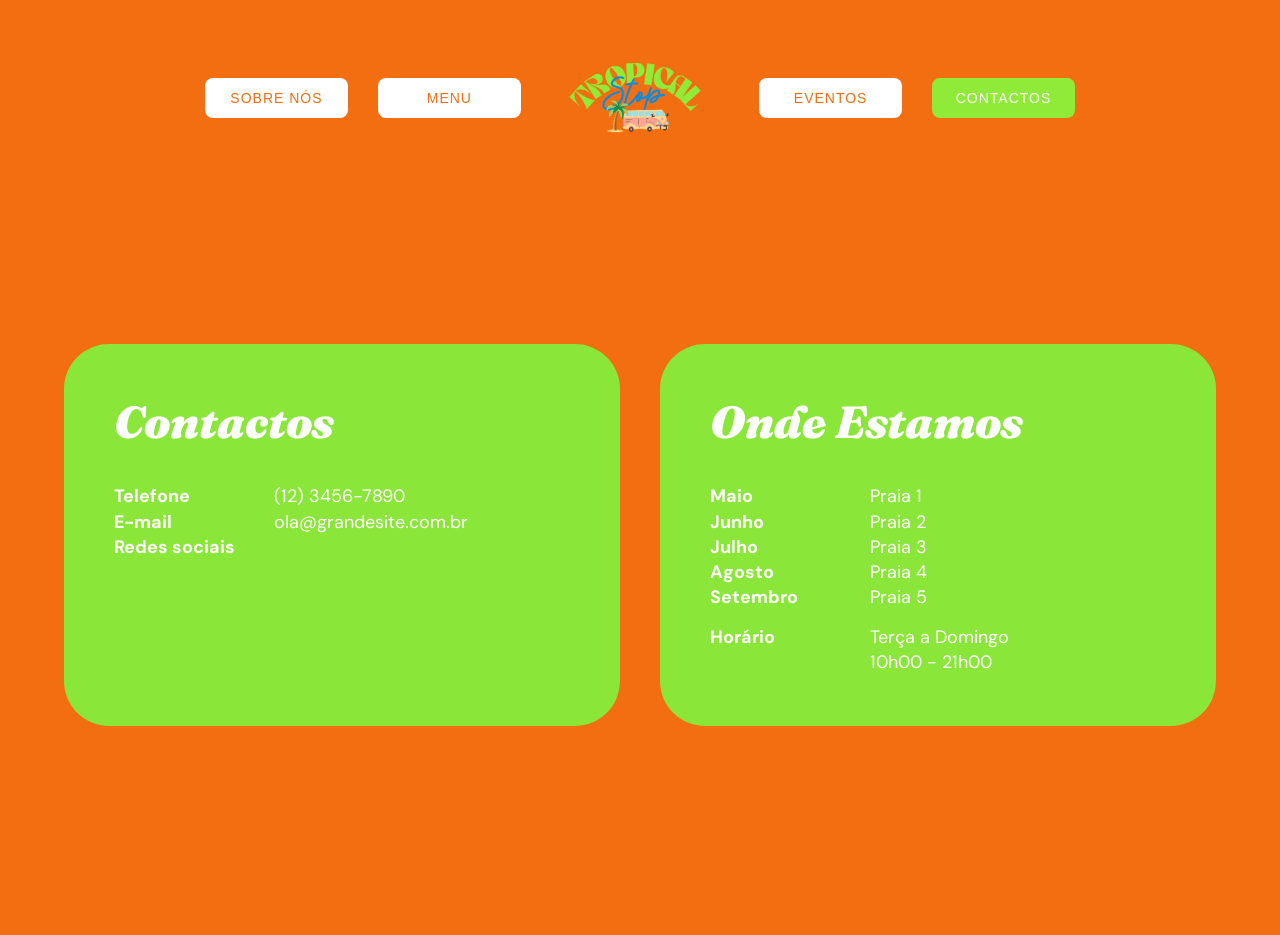
==== contactos.html @ ebd36330 "contactos" ====
<!DOCTYPE html>
<html lang="pt">
<head>
    <meta charset="UTF-8">
    <meta name="viewport" content="width=device-width, initial-scale=1.0">
    <title>Tropical Stop</title>
    <link rel="stylesheet" href="style.css">
    <link rel="preconnect" href="https://fonts.googleapis.com">
<link rel="preconnect" href="https://fonts.gstatic.com" crossorigin>
<link href="https://fonts.googleapis.com/css2?family=DM+Sans:wght@400;700&family=Fraunces:ital,opsz,wght@1,9..144,900&display=swap" rel="stylesheet">
</head>
<body>

    <header>
        <nav class="navbar">
            <a href="historia.html">SOBRE NÓS</a>
            <a href="servicos.html">MENU</a>
            <a href="index.html" class="nav-logo-link">
                <img src="Logo_sem_fundo.png" alt="Home" class="mini-logo">
            </a>
            <a href="servicos.html">EVENTOS</a>
            <a href="contactos.html" class="active">CONTACTOS</a>
        </nav>
    </header>

    <main class="contatos-main">
        <!-- CONTENTOR PRINCIPAL QUE METE AS CAIXAS LADO A LADO -->
        <div class="contatos-container">
            
            <!-- CAIXA 1: CONTACTOS (Esquerda) -->
            <div class="box-contato">
                <h1 class="titulo-contato">Contactos</h1>
                
                <div class="grid-contato">
                    <div class="label-contato">Telefone</div>
                    <div class="info-contato">(12) 3456-7890</div>
                    
                    <div class="label-contato">E-mail</div>
                    <div class="info-contato">ola@grandesite.com.br</div>
                    
                    <div class="label-contato">Redes sociais</div>
                    <div class="info-contato">
                        <a href="#"><i class="fa-brands fa-instagram"></i></a>
                    </div>
                </div>
            </div>
    
            <!-- CAIXA 2: LOCALIZAÇÃO E HORÁRIO (Direita) -->
            <div class="box-contato">
                <h1 class="titulo-contato">Onde Estamos</h1>
                
                <div class="grid-contato">
                    <div class="label-contato">Maio</div>
                    <div class="info-contato">Praia 1</div>

                    <div class="label-contato">Junho</div>
                    <div class="info-contato">Praia 2</div>

                    <div class="label-contato">Julho</div>
                    <div class="info-contato">Praia 3</div>

                    <div class="label-contato">Agosto</div>
                    <div class="info-contato">Praia 4</div>

                    <div class="label-contato">Setembro</div>
                    <div class="info-contato">Praia 5</div>
                    
                    <div class="label-contato separador-horario">Horário</div>
                    <div class="info-contato separador-horario">Terça a Domingo<br>10h00 - 21h00</div>
                
                </div>
            </div>
    
        </div>
    </main>
</body>
</html>
---- style.css ----
body{
    background-color: #f56f11;
}

* {
    margin: 0;
    padding: 0;
    box-sizing: border-box;
}

body {
    background-color: #f26e11; /* O laranja vibrante da imagem */
    font-family: 'Arial Black', Impact, sans-serif; /* Fonte grossa para o menu */
    height: 100vh;
    display: flex;
    flex-direction: column;
}

/* Estilização do Menu Superior */
header {
    width: 100%;
    padding-top: 30px;
    display: flex;
    justify-content: center;
}

.navbar {
    display: flex;
    width: 80%;
    max-width: 900px;
    justify-content: center;
    margin-top: 30px;
    align-items: center;
}

/* Centralização Absoluta do Logótipo */
.hero-container {
    flex: 1;
    display: flex;
    justify-content: center;
    align-items: center;
    padding-bottom: 50px; /* Desvia ligeiramente para cima para equilibrar visualmente */
}

.main-logo {
    max-width: 95%; /* Garante que em ecrãs pequenos a imagem não sai das bordas */
    width: 950px;
    height: auto;
    object-fit: contain;
}

/* Estilo geral para todos os links do menu */
nav a {
    width: 170px;
    text-align: center; 
    display: flex; 
    justify-content: center; 
    align-items: center;

    background-color: #ffffff; 
    color: #f26e11;
    border-radius: 8px;

    font-size: 14px;
    letter-spacing: 1px;
    padding: 12px 0;
    margin: 0 15px; 
    text-decoration: none;
}

nav a.active {
    background-color: #90ea38; /* A cor verde vibrante */
    color: white; /* Mantém o texto branco no fundo verde */
}


/***/


.sobre-container {
    display: flex;
    max-width: 1200px;
    width: 90%;
    margin: 0 auto; /* Removemos a margem do topo antiga */
    gap: 40px; 
    
    /* MÁGICA AQUI: O ecrã tem 100vh de altura. Tiramos 100px para o menu superior. 
       Isto força o contentor a ir até ao fundo da página! */
    height: calc(100vh - 100px); 
    
    align-items: stretch; /* Garante que os dois lados esticam até ao fundo */
}

.sobre-esquerdo {
    flex: 1;
    display: flex;
    flex-direction: column;
    justify-content: flex-end; /* Empurra a foto para colar mesmo no fundo da página */
}

.titulo-sobre {
    font-family: 'Fraunces', serif;
    font-weight: 900;  
    font-size: 75px;        
    color: #90ea38;         
    line-height: 1.1;
    letter-spacing: -1px;
}

.foto-sobre {
    width: 100%;         /* Ocupa a largura total do bloco esquerdo */
    max-width: 450px;    /* Define um limite para a foto não ficar gigante em ecrãs enormes */
    align-self: flex-start; /* Alinha à esquerda */
    margin-top: 15px;
}

.sobre-direito {
    flex: 1; 
    display: flex;
    flex-direction: column;
    /* Como o container agora vai até ao fundo, isto centra os cartões na página perfeita verticalmente */
    justify-content: center; 
    gap: 25px; 
}

.cartao-info {
    background-color: #90ea38;
    border-radius: 25px;
    padding: 35px;
    display: flex;
    gap: 25px; /* Espaço entre o subtítulo e o texto descritivo */
    align-items: center;
    box-shadow: 0 4px 10px rgba(0,0,0,0.05); /* Sombra muito subtil */
}

.subtitulo-cartao {
    color: #f56f11;
    font-size: 20px;
    font-family: 'Arial Black', sans-serif;
    width: 30%; /* Força o título a quebrar linhas se for grande */
    line-height: 1.2;
}

.texto-cartao {
    color: #f56f11;
    font-size: 16px;
    font-family: Arial, sans-serif;
    font-weight: bold;
    width: 70%;
    line-height: 1.4;
}

.nav-logo-link {
    margin: 0 30px; /* Dá um espaçamento extra (30px) para os botões não sufocarem o logo */
    display: flex;
    align-items: center;
    transition: transform 0.2s ease;
}

.nav-logo-link:hover {
    transform: scale(1.1); /* O logo cresce ligeiramente ao passar o rato */
}

/* Tamanho do logo no meio da barra */
.mini-logo {
    height: 75px; /* Podes aumentar ou diminuir aqui para controlar o impacto do logo no meio */
    width: auto;
    object-fit: contain;
}

.nav-logo-link {
    margin: 0 30px; /* Espaço para os botões não colarem no logo */
    background: none; /* À PROVA DE BALA: Garante que não há retângulos aqui */
    border: none;
    padding: 0;
    display: flex;
    align-items: center;
    transition: transform 0.2s ease;
}

/***/

.contatos-main {
    background-color: #f26e11; /* O teu fundo laranja */
    min-height: calc(100vh - 100px); /* Ocupa a altura restante da página descontando o menu */
    display: flex;
    justify-content: center; /* Centra o bloco todo no meio do ecrã */
    align-items: center;
    padding: 40px 0;
}

/* O novo esqueleto que segura as duas caixas lado a lado */
.contatos-container {
    display: flex;
    flex-direction: row; /* Força o alinhamento lado a lado */
    gap: 40px;           /* Espaço de separação entre a Caixa 1 e a Caixa 2 */
    width: 90%;
    max-width: 1200px;   /* Garante que o layout não estica infinitamente em ecrãs gigantes */
    justify-content: center;
}

/* As caixas verdes gémeas (Ajustadas com flex: 1 para terem o mesmo tamanho) */
.box-contato {
    flex: 1; /* Faz com que as duas caixas ganhem exatamente a mesma largura automaticamente */
    background-color: #8ae639; /* O teu verde alface */
    border-radius: 45px;       /* Cantos arredondados modernos */
    padding: 50px;
    box-sizing: border-box;    /* Evita que o padding deforme o tamanho das caixas */
    align-items: center;
}

/* Os títulos dentro de cada caixa */
.titulo-contato {
    font-family: 'Fraunces', serif; /* A tua fonte estilo Tan Buster */
    font-weight: 900;
    font-style: italic;
    color: #ffffff;
    font-size: 45px; /* Reduzi ligeiramente para caber perfeitamente no topo de duas colunas */
    margin-top: 0;
    margin-bottom: 35px;
}

/* Alinhamento dos dados em grelha dentro das caixas */
.grid-contato {
    display: grid;
    grid-template-columns: 160px 1fr; /* Alinha o rótulo à esquerda e o texto à direita */
    align-items: start;
}

/* Rótulos (Telefone, Horário, etc) */
.label-contato {
    font-family: 'DM Sans', sans-serif;
    font-weight: 700;
    color: #ffffff;
    font-size: 18px;
}

/* Informações escritas */
.info-contato, .info-contato a {
    font-family: 'DM Sans', sans-serif;
    font-weight: 400; /* A tua DM Sans Regular do Canva */
    color: #ffffff;
    text-decoration: none;
    font-size: 18px;
    line-height: 1.4; /* Dá espaço entre linhas caso o texto quebre, como no horário */
}

.separador-horario {
    margin-top: 15px; /* Altera este valor para controlar a distância entre os meses e o horário */
}
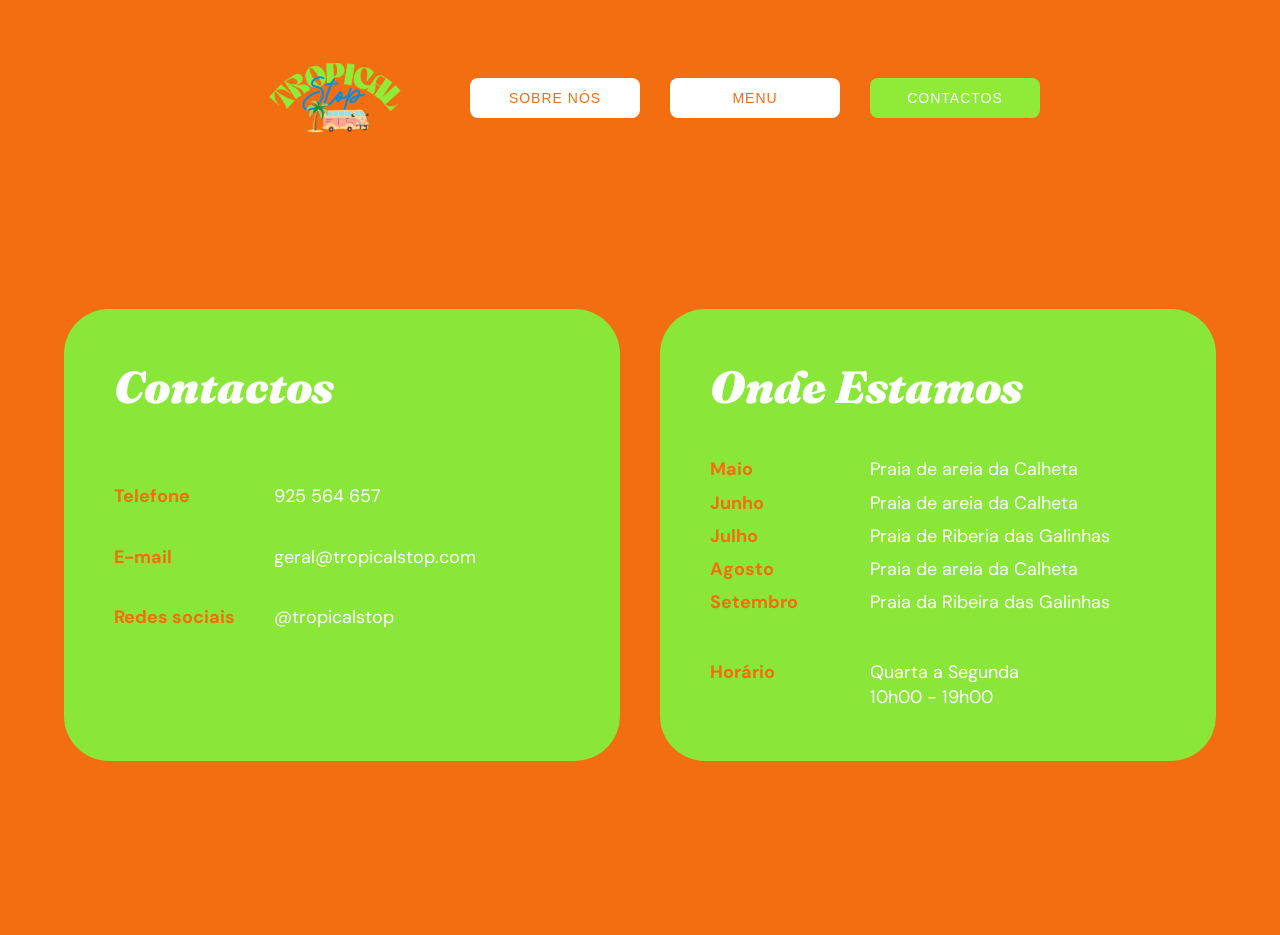
==== commit b09c731c: "correções finais" ====
--- a/contactos.html
+++ b/contactos.html
@@ -13,12 +13,11 @@
 
     <header>
         <nav class="navbar">
-            <a href="historia.html">SOBRE NÓS</a>
-            <a href="servicos.html">MENU</a>
             <a href="index.html" class="nav-logo-link">
                 <img src="Logo_sem_fundo.png" alt="Home" class="mini-logo">
             </a>
-            <a href="servicos.html">EVENTOS</a>
+            <a href="historia.html">SOBRE NÓS</a>
+            <a href="menu.html">MENU</a>
             <a href="contactos.html" class="active">CONTACTOS</a>
         </nav>
     </header>
@@ -32,16 +31,14 @@
                 <h1 class="titulo-contato">Contactos</h1>
                 
                 <div class="grid-contato">
-                    <div class="label-contato">Telefone</div>
-                    <div class="info-contato">(12) 3456-7890</div>
+                    <div class="label-contato separador">Telefone</div>
+                    <div class="info-contato separador">925 564 657</div>
                     
-                    <div class="label-contato">E-mail</div>
-                    <div class="info-contato">ola@grandesite.com.br</div>
+                    <div class="label-contato separador">E-mail</div>
+                    <div class="info-contato separador">geral@tropicalstop.com</div>
                     
-                    <div class="label-contato">Redes sociais</div>
-                    <div class="info-contato">
-                        <a href="#"><i class="fa-brands fa-instagram"></i></a>
-                    </div>
+                    <div class="label-contato separador">Redes sociais</div>
+                    <div class="info-contato separador">@tropicalstop</div>
                 </div>
             </div>
     
@@ -51,22 +48,22 @@
                 
                 <div class="grid-contato">
                     <div class="label-contato">Maio</div>
-                    <div class="info-contato">Praia 1</div>
+                    <div class="info-contato">Praia de areia da Calheta</div>
 
                     <div class="label-contato">Junho</div>
-                    <div class="info-contato">Praia 2</div>
+                    <div class="info-contato">Praia de areia da Calheta</div>
 
                     <div class="label-contato">Julho</div>
-                    <div class="info-contato">Praia 3</div>
+                    <div class="info-contato">Praia de Riberia das Galinhas</div>
 
                     <div class="label-contato">Agosto</div>
-                    <div class="info-contato">Praia 4</div>
+                    <div class="info-contato">Praia de areia da Calheta</div>
 
                     <div class="label-contato">Setembro</div>
-                    <div class="info-contato">Praia 5</div>
+                    <div class="info-contato">Praia da Ribeira das Galinhas</div>
                     
                     <div class="label-contato separador-horario">Horário</div>
-                    <div class="info-contato separador-horario">Terça a Domingo<br>10h00 - 21h00</div>
+                    <div class="info-contato separador-horario">Quarta a Segunda<br>10h00 - 19h00</div>
                 
                 </div>
             </div>
--- a/style.css
+++ b/style.css
@@ -95,23 +95,23 @@
     flex: 1;
     display: flex;
     flex-direction: column;
-    justify-content: flex-end; /* Empurra a foto para colar mesmo no fundo da página */
-}
-
+    justify-content: center; /* Centra verticalmente no meio da secção */
+    align-items: center;     /* Centra horizontalmente no meio da secção */
+    text-align: center;      /* Garante que o texto quebra centrado */
+    min-height: 60vh;        /* Dá uma altura mínima para ele respirar no meio do ecrã */
+    width: 100%;             /* Ocupa a largura total já que eliminámos o lado direito */
+    padding: 40px 20px;      /* Margem de segurança para telemóveis */
+}
+
+/* 2. O teu título customizado */
 .titulo-sobre {
     font-family: 'Fraunces', serif;
-    font-weight: 900;  
-    font-size: 75px;        
-    color: #90ea38;         
+    font-weight: 900;
+    font-size: 75px;
+    color: #90ea38;
     line-height: 1.1;
     letter-spacing: -1px;
-}
-
-.foto-sobre {
-    width: 100%;         /* Ocupa a largura total do bloco esquerdo */
-    max-width: 450px;    /* Define um limite para a foto não ficar gigante em ecrãs enormes */
-    align-self: flex-start; /* Alinha à esquerda */
-    margin-top: 15px;
+    margin-bottom: 20px;     /* Dá espaço para o parágrafo de texto que vais pôr por baixo */
 }
 
 .sobre-direito {
@@ -231,8 +231,9 @@
 .label-contato {
     font-family: 'DM Sans', sans-serif;
     font-weight: 700;
-    color: #ffffff;
+    color: #f26e11;
     font-size: 18px;
+    margin-top: 8px;
 }
 
 /* Informações escritas */
@@ -243,8 +244,206 @@
     text-decoration: none;
     font-size: 18px;
     line-height: 1.4; /* Dá espaço entre linhas caso o texto quebre, como no horário */
+    margin-top: 8px;
 }
 
 .separador-horario {
-    margin-top: 15px; /* Altera este valor para controlar a distância entre os meses e o horário */
+    margin-top: 45px; /* Altera este valor para controlar a distância entre os meses e o horário */
+}
+
+.separador{
+    margin-top: 35px;
+}
+
+
+/***/
+
+/* O fundo da página de Eventos */
+.eventos-main {
+    background-color: #f26e11; /* O teu laranja padrão */
+    min-height: calc(100vh - 100px); /* Desconta a altura do menu */
+    display: flex;
+    justify-content: center;
+    align-items: center;
+    padding: 60px 0;
+}
+
+/* Contentor que separa o título do FAQ em duas colunas */
+.eventos-container {
+    display: grid;
+    grid-template-columns: 1fr 1.2fr; /* Divisão proporcional de espaço entre os dois lados */
+    gap: 80px; /* Grande espaço de separação no meio conforme a imagem */
+    width: 85%;
+    max-width: 1200px;
+    align-items: start; /* Alinha o topo dos dois blocos */
+}
+
+/* Estilo do título "EVENTOS" à esquerda */
+.titulo-pag-eventos {
+    font-family: 'Fraunces', serif; /* A tua fonte estilo Tan Buster */
+    font-weight: 900;
+    font-style: italic;
+    color: #8ae639; /* Verde-alface */
+    font-size: 85px; /* Bem gigante e chamativo */
+    margin: 0;
+    letter-spacing: -1px;
+    line-height: 1;
+}
+
+/* Bloco que segura as perguntas */
+.eventos-faq-bloco {
+    display: flex;
+    flex-direction: column;
+    gap: 40px; /* Espaço generoso entre cada bloco de pergunta/resposta */
+}
+
+/* Cada grupo de pergunta/resposta */
+.faq-item {
+    display: flex;
+    flex-direction: column;
+    gap: 5x; /* Pequeno espaço entre a pergunta e a resposta */
+}
+
+/* As perguntas em verde */
+.faq-pergunta {
+    font-family: 'DM Sans', sans-serif;
+    font-weight: 700; /* Bold para destacar bem */
+    color: #8ae639;   /* Verde-alface igual ao título */
+    font-size: 24px;
+    margin: 0;
+    line-height: 1.3;
+}
+
+/* As respostas em branco */
+.faq-resposta {
+    font-family: 'DM Sans', sans-serif;
+    font-weight: 400; /* A tua DM Sans Regular do Canva */
+    color: #ffffff;   /* Branco puro para leitura limpa */
+    font-size: 18px;
+    margin: 0;
+    line-height: 1.5;
+}
+
+
+/***/
+
+.menu-layout-main {
+    min-height: calc(100vh - 100px);
+    display: flex;
+    flex-direction: column;
+    align-items: center;
+    padding: 40px 20px;
+    box-sizing: border-box;
+}
+
+/* O título "MENU" centrado no topo */
+.menu-principal-titulo {
+    font-family: 'Arial Black', Impact, sans-serif; /* Fonte grossa e geométrica como a imagem */
+    color: #f26e11; /* O teu laranja */
+    font-size: 70px;
+    margin-top: 0;
+    margin-bottom: 40px;
+    text-align: center;
+    letter-spacing: -1px;
+}
+
+/* A estrutura de 3 colunas e 2 linhas */
+.menu-grid-contentor {
+    display: grid;
+    grid-template-columns: repeat(3, 1fr); /* Cria 3 colunas de tamanhos iguais */
+    gap: 25px; /* Espaço de separação entre os cartões */
+    width: 90%;
+    max-width: 1200px;
+}
+
+/* Estilo base de todos os cartões */
+.cartao-menu {
+    background-color: #8ae639; /* Um verde um pouco mais claro para destacar do fundo, igual à imagem */
+    border: 2px solid #ffffff; /* Borda fina branca elegante */
+    border-radius: 40px;       /* Cantos super arredondados */
+    padding: 40px 20px;
+    display: flex;
+    flex-direction: column;
+    justify-content: center;   /* Centra o conteúdo na vertical */
+    align-items: center;       /* Centra o conteúdo na horizontal */
+    text-align: center;        /* Centra as linhas de texto */
+    min-height: 240px;         /* Garante que todos os cartões têm a mesma altura */
+    box-sizing: border-box;
+}
+
+/* Variante para os Cartões Azuis (Combos) */
+.cartao-menu.cartao-azul {
+    background-color: #0091eb; /* O teu azul-tropical vibrante */
+    border: 2px solid #ffffff; /* Borda fina branca elegante */
+    border-radius: 40px;       /* Cantos super arredondados */
+    padding: 40px 20px;
+    display: flex;
+    flex-direction: column;
+    justify-content: center;   /* Centra o conteúdo na vertical */
+    align-items: center;       /* Centra o conteúdo na horizontal */
+    text-align: center;        /* Centra as linhas de texto */
+    min-height: 240px;         /* Garante que todos os cartões têm a mesma altura */
+    box-sizing: border-box;
+}
+
+/* Títulos dos cartões normais (Laranja) */
+.cartao-titulo-laranja {
+    font-family: 'Arial Black', Impact, sans-serif;
+    color: #f26e11;
+    font-size: 24px;
+    margin-top: 0;
+    margin-bottom: 20px;
+    line-height: 1.2;
+}
+
+/* Títulos dos cartões azuis (Branco) */
+.cartao-titulo-branco {
+    font-family: 'Arial Black', Impact, sans-serif;
+    color: #ffffff;
+    font-size: 24px;
+    margin-top: 0;
+    margin-bottom: 20px;
+    line-height: 1.2;
+}
+
+/* Textos dos cartões normais (Verde Escuro/Oliva para contraste) */
+.cartao-texto {
+    font-family: 'DM Sans', sans-serif;
+    font-weight: 400; /* O teu DM Sans Regular do Canva */
+    color: #5c9e1e;   /* Um tom de verde escuro para manter a leitura impecável */
+    font-size: 18px;
+    line-height: 1.5;
+    margin: 0;
+}
+
+/* Textos dos cartões azuis (Branco) */
+.cartao-texto-branco {
+    font-family: 'DM Sans', sans-serif;
+    font-weight: 700; /* Bold para destacar o interior do combo */
+    color: #ffffff;
+    font-size: 18px;
+    line-height: 1.5;
+    margin: 0;
+}
+
+/* Estilo do preço para os cartões verdes (Laranja e Grosso) */
+.cartao-preco {
+    font-family: 'Arial Black', Impact, sans-serif;
+    color: #f26e11;
+    font-size: 22px;
+    margin-top: 15px; /* Cria o espaço em baixo do texto anterior */
+}
+
+/* Estilo do preço para os cartões azuis (Branco e Grosso) */
+.cartao-preco-branco {
+    font-family: 'Arial Black', Impact, sans-serif;
+    color: #ffffff;
+    font-size: 22px;
+    margin-top: 15px; /* Cria o espaço em baixo do texto anterior */
+}
+
+.preco-linha {
+    font-family: 'Arial Black', Impact, sans-serif;
+    color: #f26e11; /* O teu laranja padrão */
+    font-size: 19px; /* Ligeiramente maior que o texto para saltar à vista */
 }
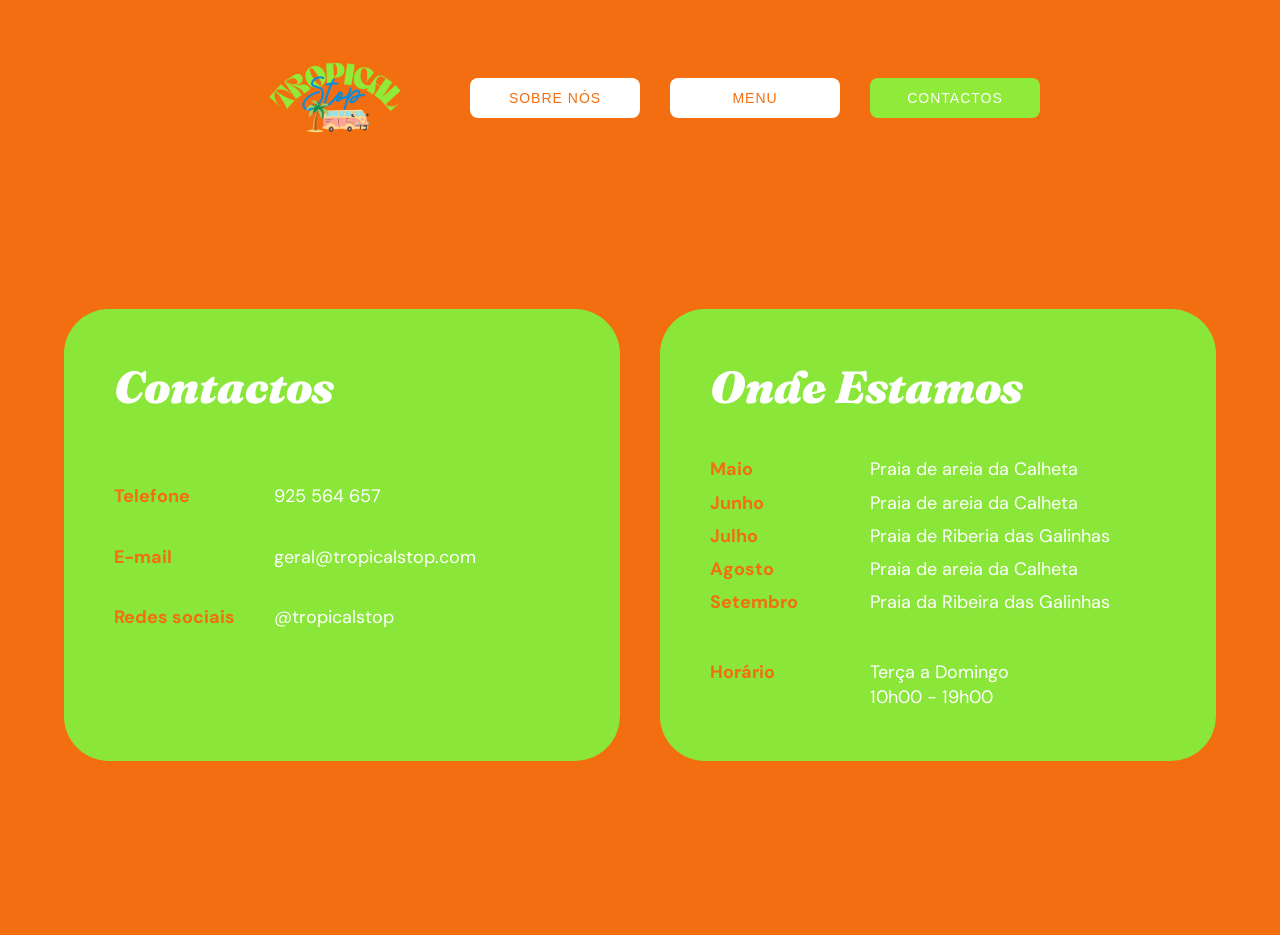
==== commit 326866bf: "correções botao verde" ====
--- a/contactos.html
+++ b/contactos.html
@@ -63,7 +63,7 @@
                     <div class="info-contato">Praia da Ribeira das Galinhas</div>
                     
                     <div class="label-contato separador-horario">Horário</div>
-                    <div class="info-contato separador-horario">Quarta a Segunda<br>10h00 - 19h00</div>
+                    <div class="info-contato separador-horario">Terça a Domingo<br>10h00 - 19h00</div>
                 
                 </div>
             </div>
